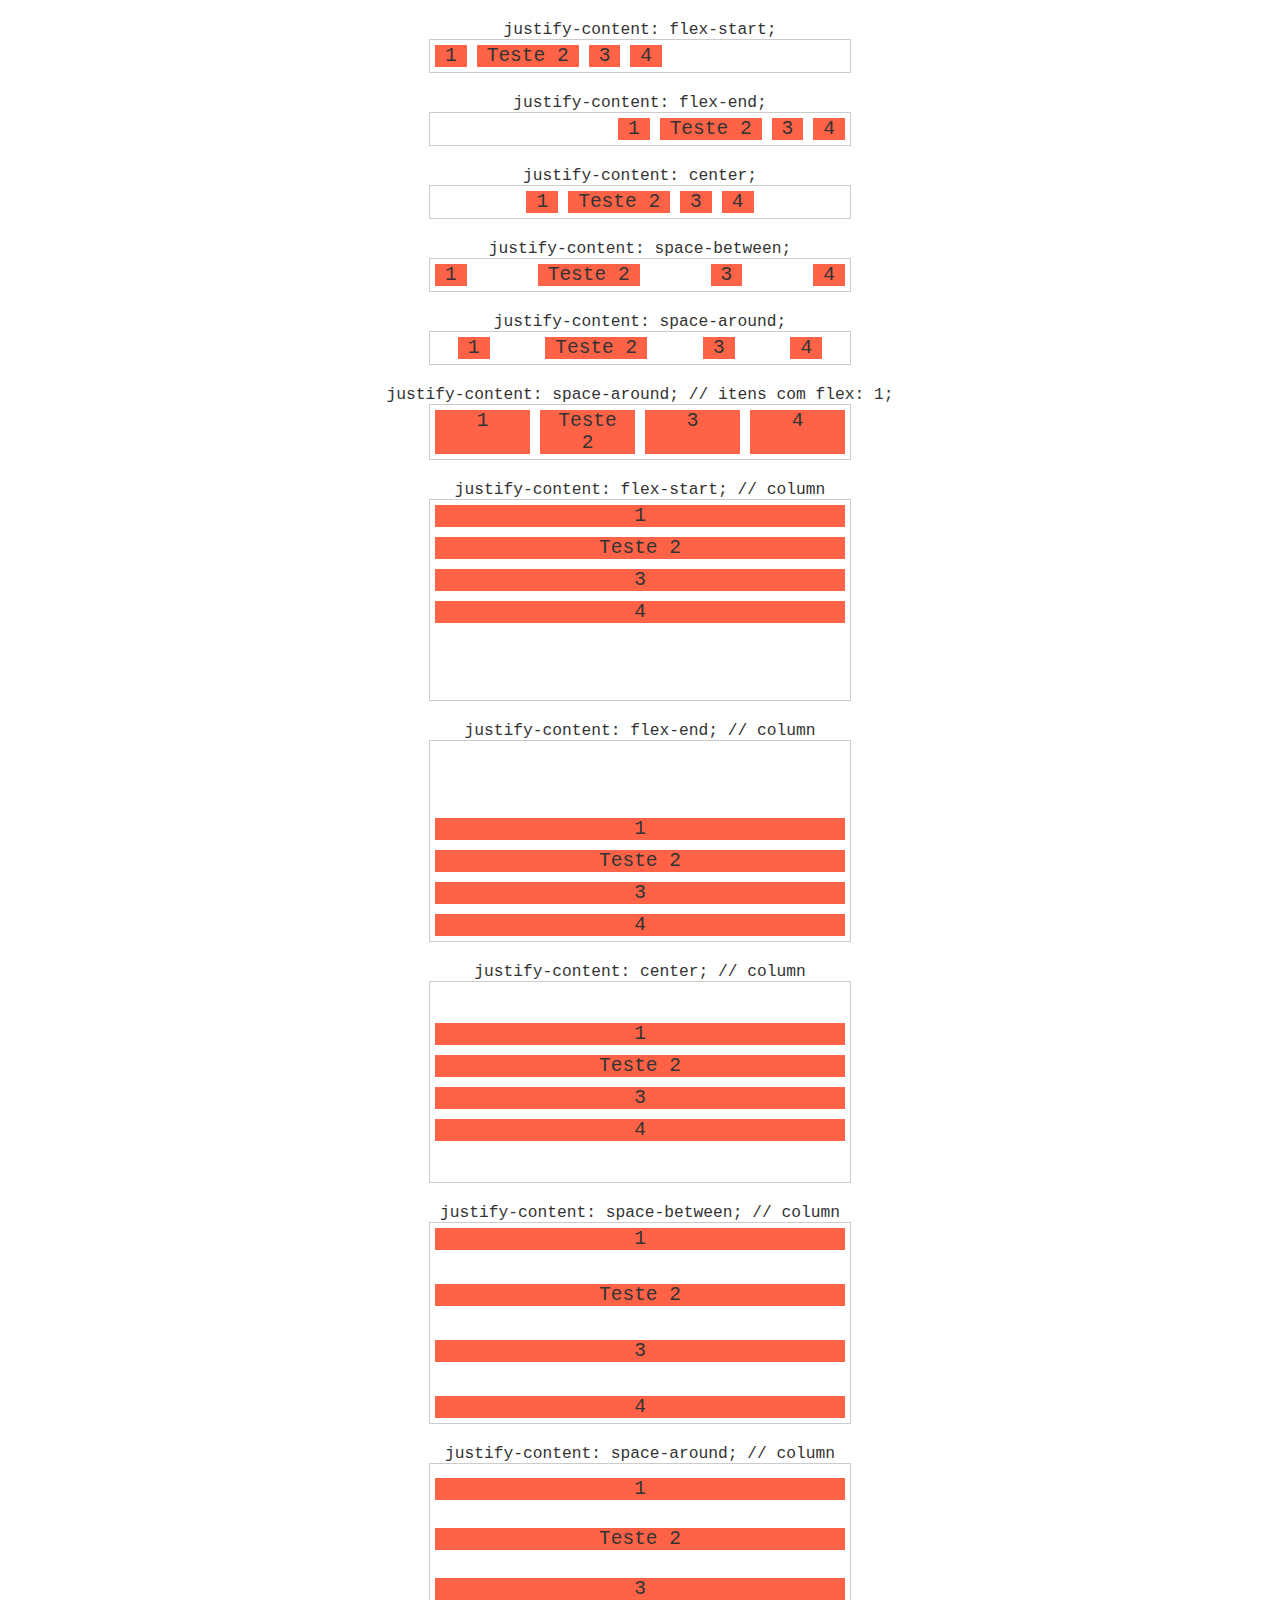
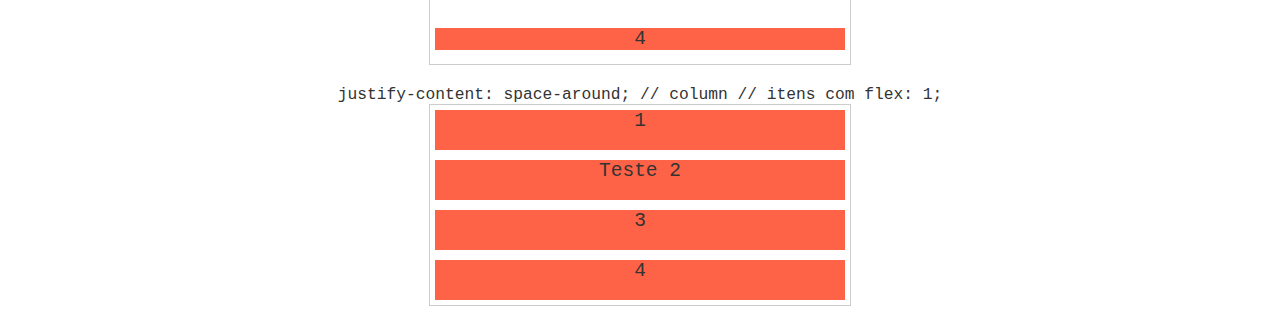
==== justify-content/index.html @ 3f8049a0 "Aula justify-content" ====
<!DOCTYPE html>
<html lang="en">
<head>
	<meta charset="UTF-8">
	<title>FLEX CSS CONTAINER - Display Flex</title>
	<link rel="stylesheet" href="style.css" type="text/css">
</head>
<body>
	
<h1>justify-content: flex-start;</h1>
<section class="container flex-start">
	<div class="item">1</div>
	<div class="item">Teste 2</div>
	<div class="item">3</div>
	<div class="item">4</div>
</section>

<h1>justify-content: flex-end;</h1>
<section class="container flex-end">
	<div class="item">1</div>
	<div class="item">Teste 2</div>
	<div class="item">3</div>
	<div class="item">4</div>
</section>

<h1>justify-content: center;</h1>
<section class="container center">
	<div class="item">1</div>
	<div class="item">Teste 2</div>
	<div class="item">3</div>
	<div class="item">4</div>
</section>

<h1>justify-content: space-between;</h1>
<section class="container space-between">
	<div class="item">1</div>
	<div class="item">Teste 2</div>
	<div class="item">3</div>
	<div class="item">4</div>
</section>

<h1>justify-content: space-around;</h1>
<section class="container space-around">
	<div class="item">1</div>
	<div class="item">Teste 2</div>
	<div class="item">3</div>
	<div class="item">4</div>
</section>

<h1>justify-content: space-around; // itens com flex: 1;</h1>
<section class="container space-around">
	<div class="item flex">1</div>
	<div class="item flex">Teste 2</div>
	<div class="item flex">3</div>
	<div class="item flex">4</div>
</section>

<h1>justify-content: flex-start; // column</h1>
<section class="container flex-start column">
	<div class="item">1</div>
	<div class="item">Teste 2</div>
	<div class="item">3</div>
	<div class="item">4</div>
</section>

<h1>justify-content: flex-end; // column</h1>
<section class="container flex-end column">
	<div class="item">1</div>
	<div class="item">Teste 2</div>
	<div class="item">3</div>
	<div class="item">4</div>
</section>

<h1>justify-content: center; // column</h1>
<section class="container center column">
	<div class="item">1</div>
	<div class="item">Teste 2</div>
	<div class="item">3</div>
	<div class="item">4</div>
</section>

<h1>justify-content: space-between; // column</h1>
<section class="container space-between column">
	<div class="item">1</div>
	<div class="item">Teste 2</div>
	<div class="item">3</div>
	<div class="item">4</div>
</section>

<h1>justify-content: space-around; // column</h1>
<section class="container space-around column">
	<div class="item">1</div>
	<div class="item">Teste 2</div>
	<div class="item">3</div>
	<div class="item">4</div>
</section>

<h1>justify-content: space-around; // column // itens com flex: 1;</h1>
<section class="container space-around column">
	<div class="item flex">1</div>
	<div class="item flex">Teste 2</div>
	<div class="item flex">3</div>
	<div class="item flex">4</div>
</section>

	
</body>
</html>
---- justify-content/style.css ----
.flex-start {
	justify-content: flex-start;
}

.flex-end {
	justify-content: flex-end;
}

.center {
	justify-content: center;
}

.space-between {
	justify-content: space-between;
}

.space-around {
	justify-content: space-around;
}

/* Flex Container */
.container {
	max-width: 420px;
	margin: 0 auto;
	display: flex;
	border: 1px solid #ccc;
}

.column {
	min-height: 200px;
	flex-direction: column;
}

/* Flex Item */
.item {
	margin: 5px;
	padding: 0 10px;
	background: tomato;
	text-align: center;
	font-size: 1.5em;
}

/* Indica que o conteúdo deve se expandir */
.flex {
	flex: 1;
}

h1 {
	text-align: center;
	margin: 20px 0 0 0;
	font-size: 1.25em;
	font-weight: normal;
}

body {
	font-family: monospace;
	color: #333;
}
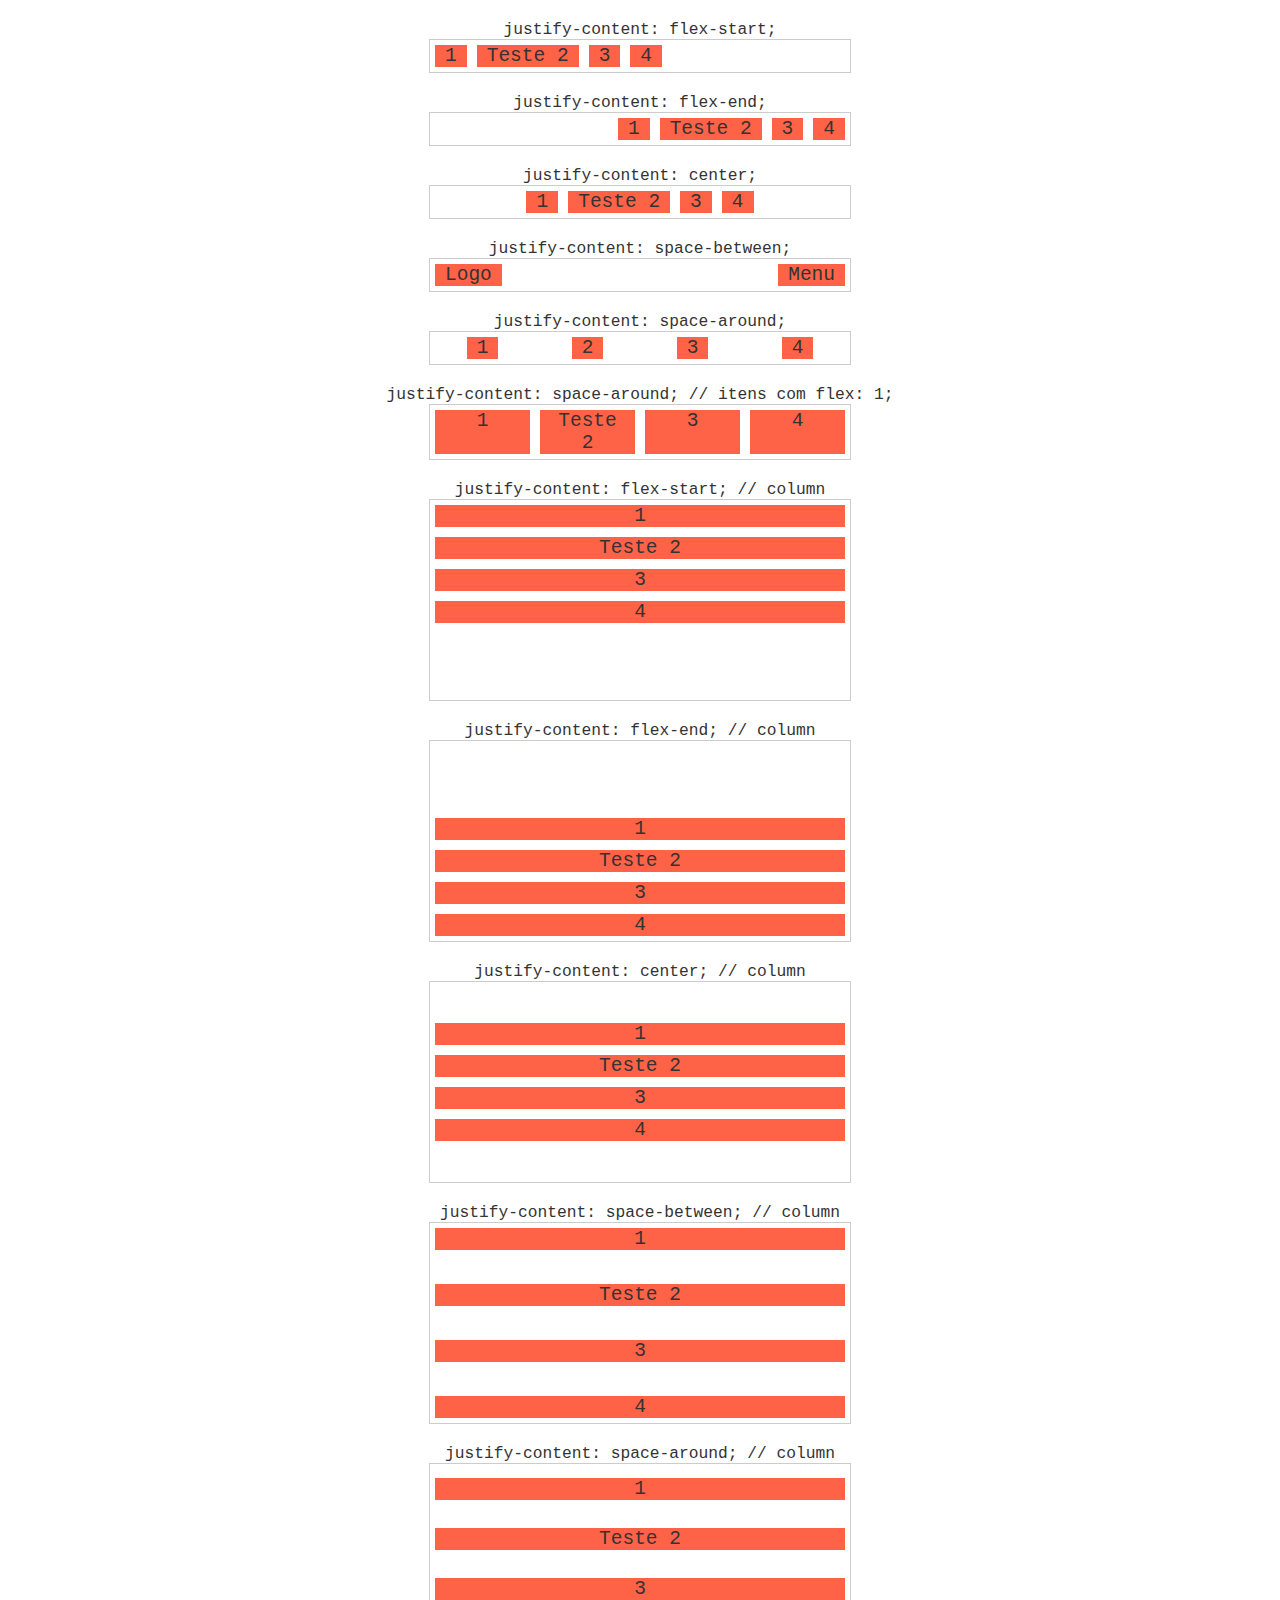
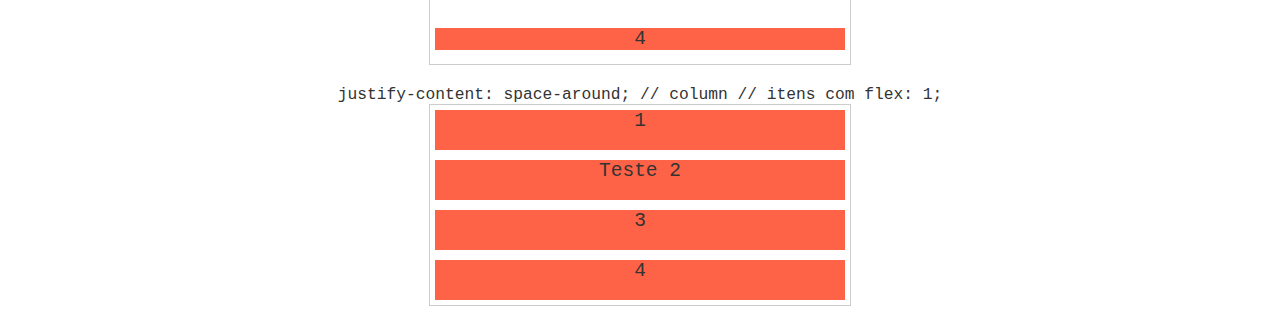
==== commit a0e493f7: "Justify-Layout - Aula" ====
--- a/justify-content/index.html
+++ b/justify-content/index.html
@@ -33,16 +33,16 @@
 
 <h1>justify-content: space-between;</h1>
 <section class="container space-between">
-	<div class="item">1</div>
-	<div class="item">Teste 2</div>
-	<div class="item">3</div>
-	<div class="item">4</div>
+	<div class="item">Logo</div>
+
+	<div class="item">Menu</div>
+
 </section>
 
 <h1>justify-content: space-around;</h1>
 <section class="container space-around">
 	<div class="item">1</div>
-	<div class="item">Teste 2</div>
+	<div class="item">2</div>
 	<div class="item">3</div>
 	<div class="item">4</div>
 </section>
